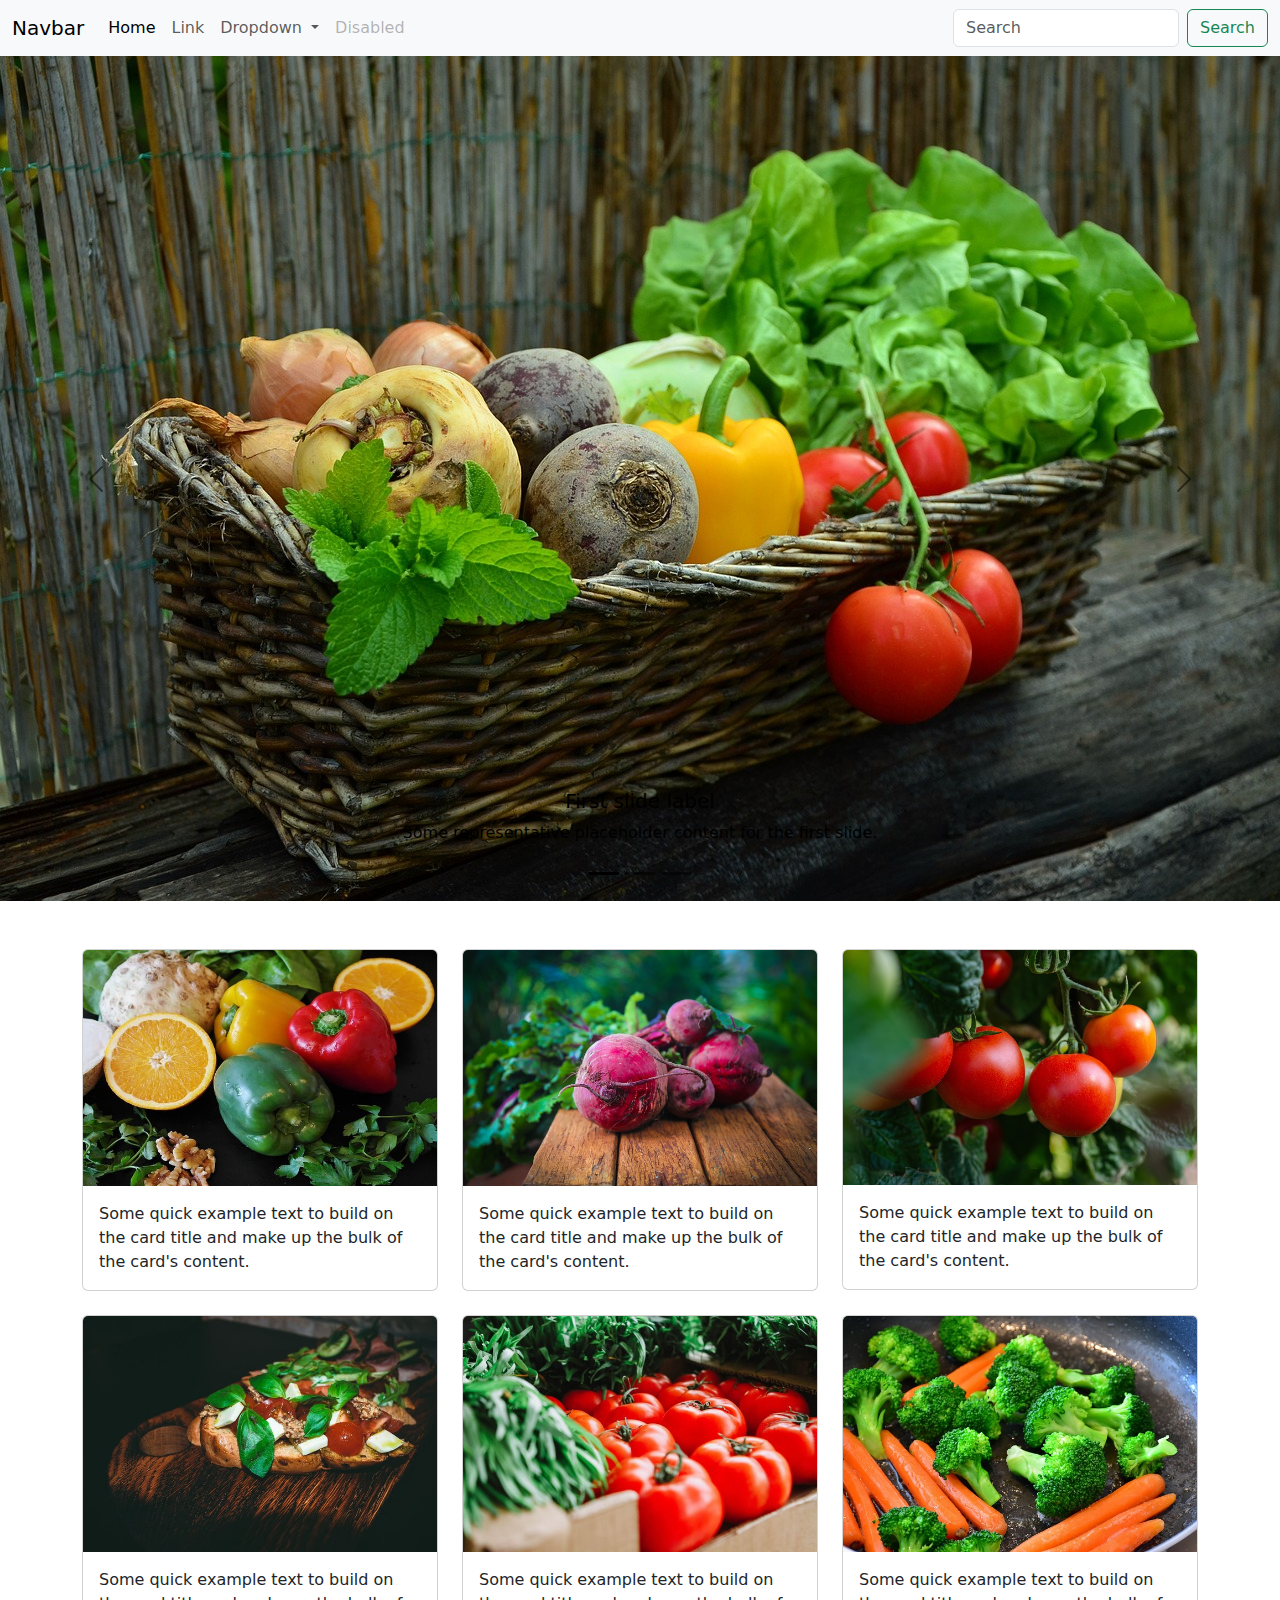
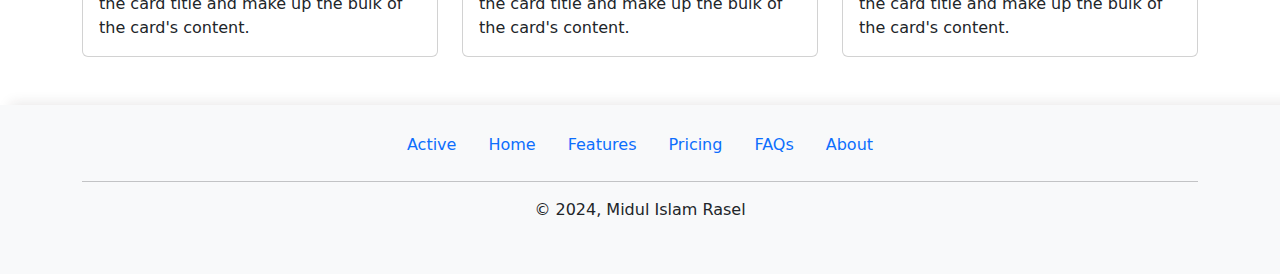
==== index.html @ ae94a830 "Add" ====
<!DOCTYPE html>
<html lang="en">
  <head>
    <meta charset="utf-8" />
    <meta name="viewport" content="width=device-width, initial-scale=1" />
    <title>Bootstrap demo</title>
    <link
      href="https://cdn.jsdelivr.net/npm/bootstrap@5.3.3/dist/css/bootstrap.min.css"
      rel="stylesheet"
      integrity="sha384-QWTKZyjpPEjISv5WaRU9OFeRpok6YctnYmDr5pNlyT2bRjXh0JMhjY6hW+ALEwIH"
      crossorigin="anonymous"
    />

    <style>
      .carousel-item {
        height: 92vh;
        height: calc(100vh - 55px);
      }
      .box_shadow {
        bottom: 1px solid #bababa;
        padding: 20px 0px;
        box-shadow: rgba(35, 33, 33, 0.1) 12px 0px 12px 2px;
      }
    </style>
  </head>
  <body>
    <nav class="navbar navbar-expand-lg bg-body-tertiary">
      <div class="container-fluid">
        <a class="navbar-brand" href="#">Navbar</a>
        <button
          class="navbar-toggler"
          type="button"
          data-bs-toggle="collapse"
          data-bs-target="#navbarSupportedContent"
          aria-controls="navbarSupportedContent"
          aria-expanded="false"
          aria-label="Toggle navigation"
        >
          <span class="navbar-toggler-icon"></span>
        </button>
        <div class="collapse navbar-collapse" id="navbarSupportedContent">
          <ul class="navbar-nav me-auto mb-2 mb-lg-0">
            <li class="nav-item">
              <a class="nav-link active" aria-current="page" href="#">Home</a>
            </li>
            <li class="nav-item">
              <a class="nav-link" href="#">Link</a>
            </li>
            <li class="nav-item dropdown">
              <a
                class="nav-link dropdown-toggle"
                href="#"
                role="button"
                data-bs-toggle="dropdown"
                aria-expanded="false"
              >
                Dropdown
              </a>
              <ul class="dropdown-menu">
                <li><a class="dropdown-item" href="#">Action</a></li>
                <li><a class="dropdown-item" href="#">Another action</a></li>
                <li><hr class="dropdown-divider" /></li>
                <li>
                  <a class="dropdown-item" href="#">Something else here</a>
                </li>
              </ul>
            </li>
            <li class="nav-item">
              <a class="nav-link disabled" aria-disabled="true">Disabled</a>
            </li>
          </ul>
          <form class="d-flex" role="search">
            <input
              class="form-control me-2"
              type="search"
              placeholder="Search"
              aria-label="Search"
            />
            <button class="btn btn-outline-success" type="submit">
              Search
            </button>
          </form>
        </div>
      </div>
    </nav>
    <!-- =========Carusel start======== -->
    <div id="carouselExampleDark" class="carousel carousel-dark slide">
      <div class="carousel-indicators">
        <button
          type="button"
          data-bs-target="#carouselExampleDark"
          data-bs-slide-to="0"
          class="active"
          aria-current="true"
          aria-label="Slide 1"
        ></button>
        <button
          type="button"
          data-bs-target="#carouselExampleDark"
          data-bs-slide-to="1"
          aria-label="Slide 2"
        ></button>
        <button
          type="button"
          data-bs-target="#carouselExampleDark"
          data-bs-slide-to="2"
          aria-label="Slide 3"
        ></button>
      </div>
      <div class="carousel-inner">
        <div class="carousel-item active" data-bs-interval="10000">
          <div>
            <img src="img03.jpg" class="d-block w-100" alt="..." />
          </div>
          <div class="carousel-caption d-none d-md-block">
            <h5>First slide label</h5>
            <p>Some representative placeholder content for the first slide.</p>
          </div>
        </div>
        <div class="carousel-item" data-bs-interval="2000">
          <img src="img02.jpg" class="d-block w-100" alt="..." />
          <div class="carousel-caption d-none d-md-block">
            <h5>Second slide label</h5>
            <p>Some representative placeholder content for the second slide.</p>
          </div>
        </div>
        <div class="carousel-item">
          <img src="img03.jpg" class="d-block w-100" alt="..." />
          <div class="carousel-caption d-none d-md-block">
            <h5>Third slide label</h5>
            <p>Some representative placeholder content for the third slide.</p>
          </div>
        </div>
      </div>
      <button
        class="carousel-control-prev"
        type="button"
        data-bs-target="#carouselExampleDark"
        data-bs-slide="prev"
      >
        <span class="carousel-control-prev-icon" aria-hidden="true"></span>
        <span class="visually-hidden">Previous</span>
      </button>
      <button
        class="carousel-control-next"
        type="button"
        data-bs-target="#carouselExampleDark"
        data-bs-slide="next"
      >
        <span class="carousel-control-next-icon" aria-hidden="true"></span>
        <span class="visually-hidden">Next</span>
      </button>
    </div>
    <!-- =========Carusel end======== -->

    <br /><br />
    <!-- ======== card End ======== -->
    <div>
      <div class="container">
        <div class="row ">
          <div class="col-sm-12 col-md-6 col-lg-4 mb-3 mb-sm-0">
            <div class="card mb-4" style="max-width: 25rem">
              <img src="card01.jpg" class="card-img-top" alt="..." />
              <div class="card-body">
                <p class="card-text">
                  Some quick example text to build on the card title and make up
                  the bulk of the card's content.
                </p>
              </div>
            </div>
          </div>
          <div class="col-sm-12 col-md-6 col-lg-4 mb-3 mb-sm-0">
            <div class="card" style="max-width: 25rem">
              <img src="card02.jpg" class="card-img-top" alt="..." />
              <div class="card-body">
                <p class="card-text">
                  Some quick example text to build on the card title and make up
                  the bulk of the card's content.
                </p>
              </div>
            </div>
          </div>
          <div class="col-sm-12 col-md-6 col-lg-4 mb-3 mb-sm-0">
            <div class="card" style="max-width: 25rem">
              <img src="card03.jpg" class="card-img-top" alt="..." />
              <div class="card-body">
                <p class="card-text">
                  Some quick example text to build on the card title and make up
                  the bulk of the card's content.
                </p>
              </div>
            </div>
          </div>
          <div class="col-sm-12 col-md-6 col-lg-4 mb-3 mb-sm-0">
            <div class="card" style="max-width: 25rem">
              <img src="card04.jpg" class="card-img-top" alt="..." />
              <div class="card-body">
                <p class="card-text">
                  Some quick example text to build on the card title and make up
                  the bulk of the card's content.
                </p>
              </div>
            </div>
          </div>
          <div class="col-sm-12 col-md-6 col-lg-4 mb-3 mb-sm-0">
            <div class="card" style="max-width: 25rem">
              <img src="card05.jpg" class="card-img-top" alt="..." />
              <div class="card-body">
                <p class="card-text">
                  Some quick example text to build on the card title and make up
                  the bulk of the card's content.
                </p>
              </div>
            </div>
          </div>
          <div class="col-sm-12 col-md-6 col-lg-4 mb-3 mb-sm-0">
            <div class="card" style="max-width: 25rem">
              <img src="card06.jpg" class="card-img-top" alt="..." />
              <div class="card-body">
                <p class="card-text">
                  Some quick example text to build on the card title and make up
                  the bulk of the card's content.
                </p>
              </div>
            </div>
          </div>
        </div>
        <!-- ========--->
      </div>
    </div>
    <!-- ======== Card End ======= -->
    <br /><br />
    <!-- ==========Footer start======== -->
    <div class="text-center bg-light box_shadow">
      <div class="d-flex justify-content-center">
        <ul class="nav">
          <li class="nav-item">
            <a class="nav-link" aria-current="page" href="#">Active</a>
          </li>
          <li class="nav-item">
            <a class="nav-link" href="#">Home</a>
          </li>
          <li class="nav-item">
            <a class="nav-link" href="#">Features</a>
          </li>
          <li class="nav-item">
            <a class="nav-link" aria-disabled="true">Pricing</a>
          </li>
          <li class="nav-item">
            <a class="nav-link" aria-disabled="true">FAQs</a>
          </li>
          <li class="nav-item">
            <a class="nav-link" aria-disabled="true">About</a>
          </li>
        </ul>
        </div>
        <div class="container">
          <hr />
        </div>
        <p class="pb-3">© 2024, Midul Islam Rasel</p>
      </div>
    </div>
    <!-- ==========Footer End======== -->

    <script
      src="https://cdn.jsdelivr.net/npm/bootstrap@5.3.3/dist/js/bootstrap.bundle.min.js"
      integrity="sha384-YvpcrYf0tY3lHB60NNkmXc5s9fDVZLESaAA55NDzOxhy9GkcIdslK1eN7N6jIeHz"
      crossorigin="anonymous"
    ></script>
  </body>
</html>
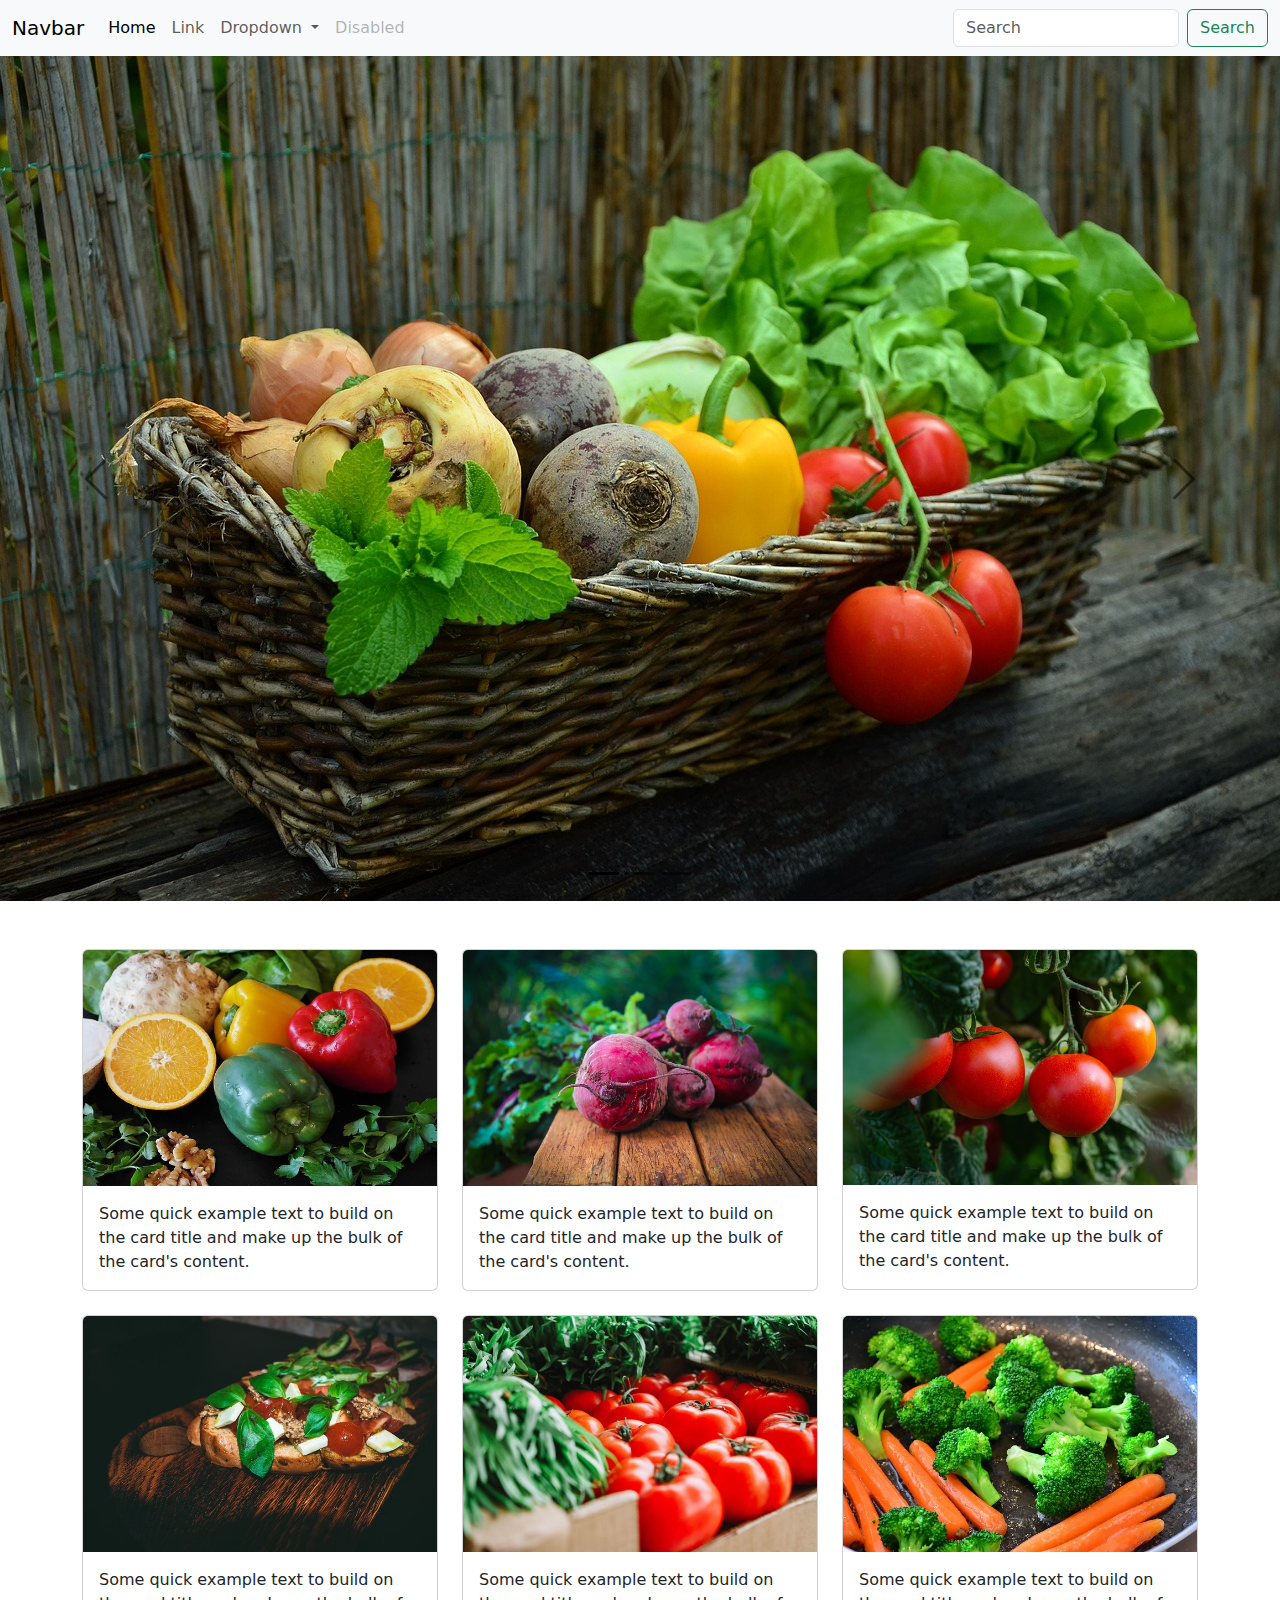
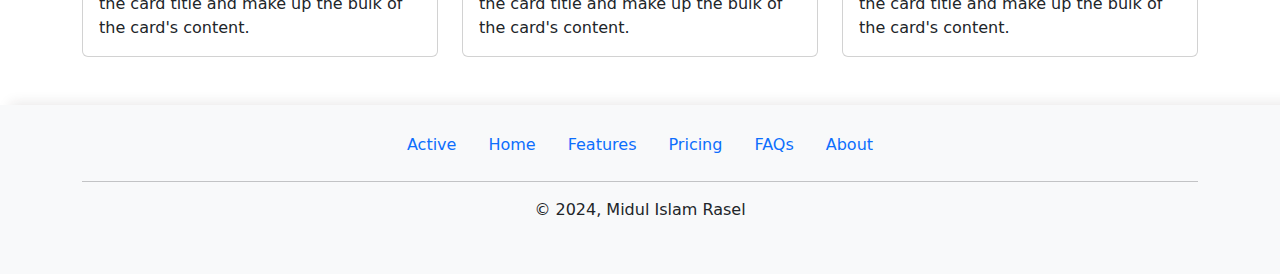
==== commit ac0d6388: "Add" ====
--- a/index.html
+++ b/index.html
@@ -13,7 +13,7 @@
 
     <style>
       .carousel-item {
-        height: 92vh;
+        /* height: 92vh; */
         height: calc(100vh - 55px);
       }
       .box_shadow {
@@ -21,6 +21,16 @@
         padding: 20px 0px;
         box-shadow: rgba(35, 33, 33, 0.1) 12px 0px 12px 2px;
       }
+      span.carousel-control-next-icon {
+        color: red;
+        width: 52px;
+        height: 50px;
+      }
+      span.carousel-control-prev-icon {
+        width: 52px;
+        height: 50px;
+      }
+
     </style>
   </head>
   <body>
@@ -109,27 +119,27 @@
       </div>
       <div class="carousel-inner">
         <div class="carousel-item active" data-bs-interval="10000">
-          <div>
+          <div class="w-100">
             <img src="img03.jpg" class="d-block w-100" alt="..." />
           </div>
-          <div class="carousel-caption d-none d-md-block">
+          <!-- <div class="carousel-caption d-none d-md-block">
             <h5>First slide label</h5>
             <p>Some representative placeholder content for the first slide.</p>
-          </div>
+          </div> -->
         </div>
         <div class="carousel-item" data-bs-interval="2000">
           <img src="img02.jpg" class="d-block w-100" alt="..." />
-          <div class="carousel-caption d-none d-md-block">
+          <!-- <div class="carousel-caption d-none d-md-block">
             <h5>Second slide label</h5>
             <p>Some representative placeholder content for the second slide.</p>
-          </div>
+          </div> -->
         </div>
         <div class="carousel-item">
           <img src="img03.jpg" class="d-block w-100" alt="..." />
-          <div class="carousel-caption d-none d-md-block">
+          <!-- <div class="carousel-caption d-none d-md-block">
             <h5>Third slide label</h5>
             <p>Some representative placeholder content for the third slide.</p>
-          </div>
+          </div> -->
         </div>
       </div>
       <button
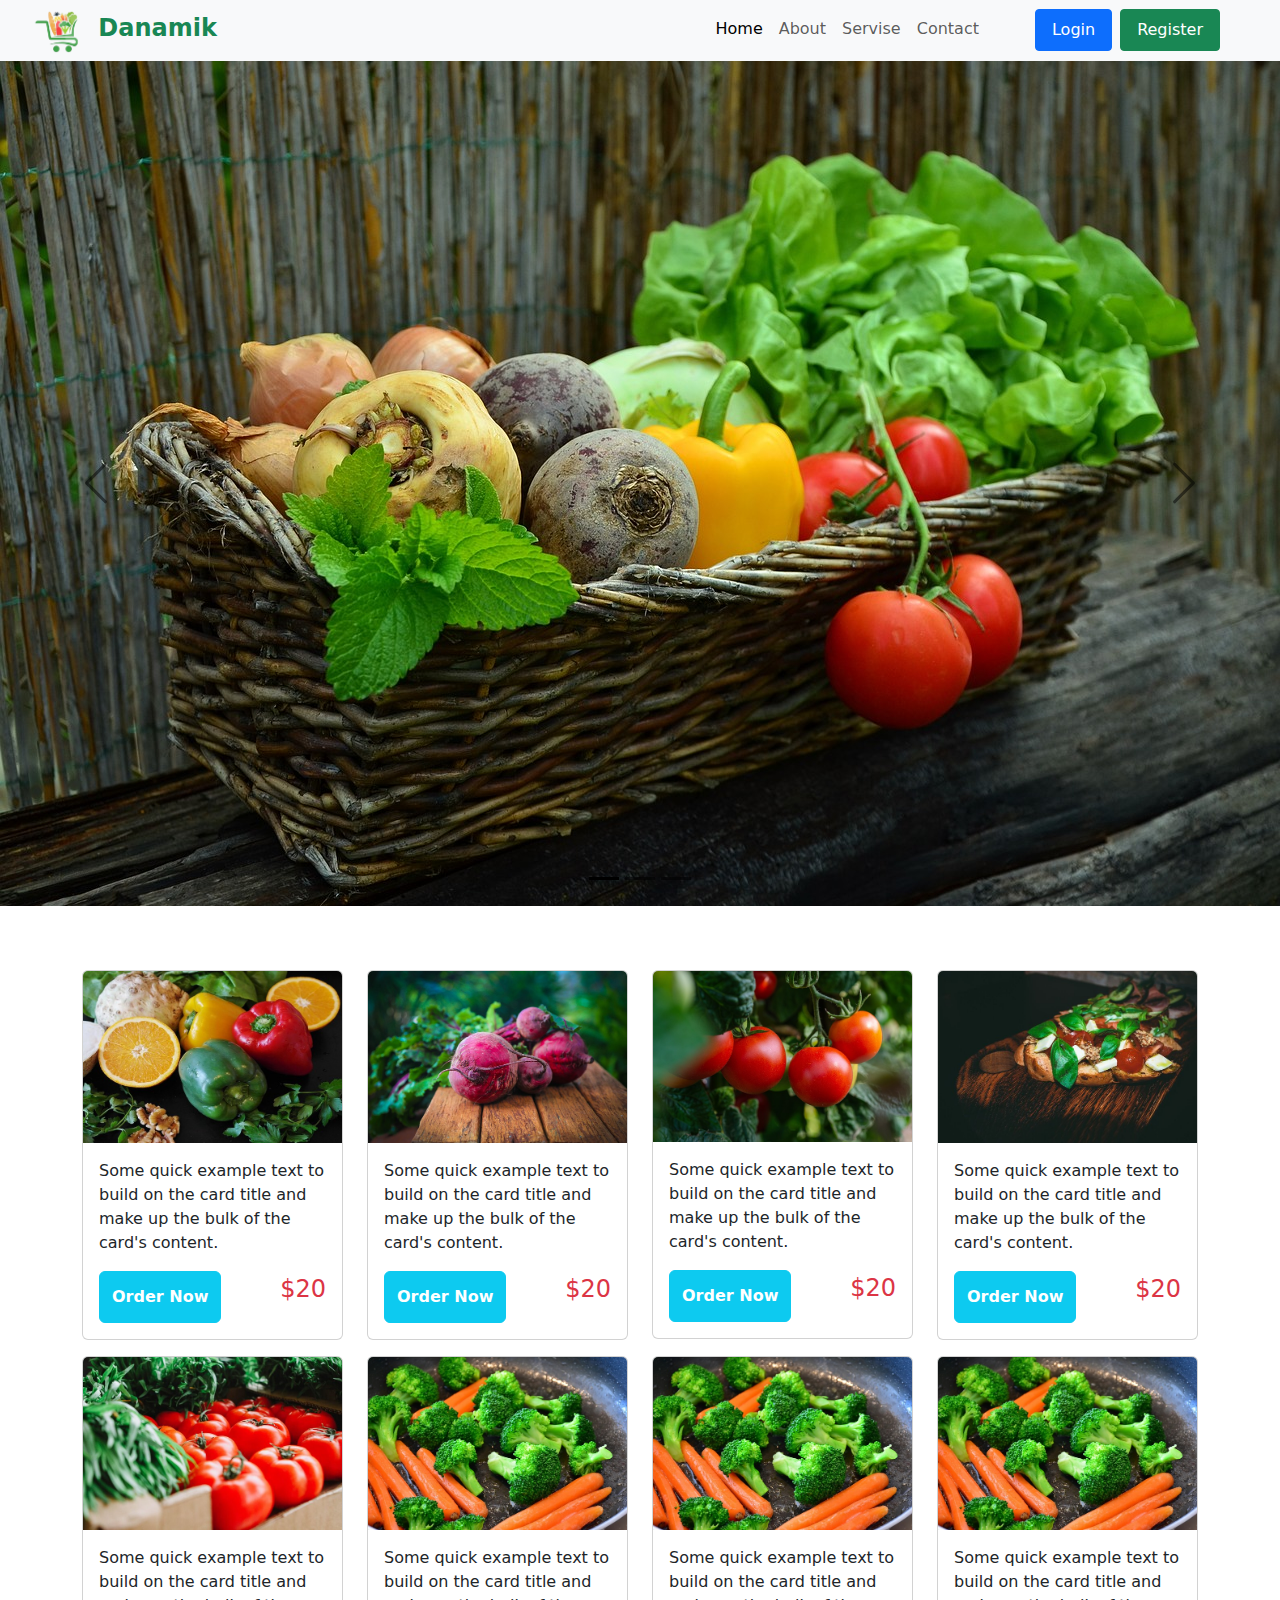
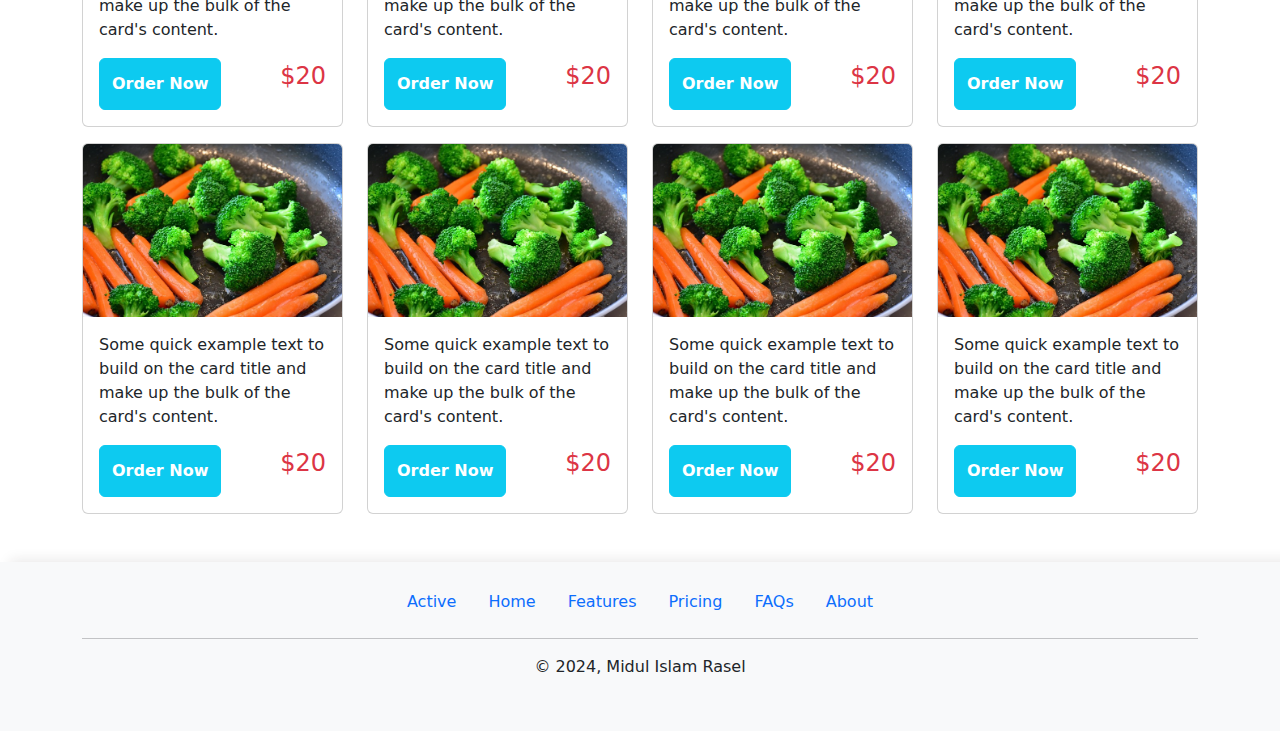
==== commit 43e95ee5: "Add" ====
--- a/index.html
+++ b/index.html
@@ -34,9 +34,19 @@
     </style>
   </head>
   <body>
+    <!-- ====Navbar start====== -->
     <nav class="navbar navbar-expand-lg bg-body-tertiary">
       <div class="container-fluid">
-        <a class="navbar-brand" href="#">Navbar</a>
+        <div>
+          <a class="navbar-brand" href="#">
+            <img
+              src="Logo/logo2.png"
+              alt=""
+              style="padding-left: 20px; max-width: 80px"
+            />
+            <span class="fs-4 text-success fw-semibold">Danamik</span>
+          </a>
+        </div>
         <button
           class="navbar-toggler"
           type="button"
@@ -48,51 +58,91 @@
         >
           <span class="navbar-toggler-icon"></span>
         </button>
+        <div class="w-75"></div>
         <div class="collapse navbar-collapse" id="navbarSupportedContent">
-          <ul class="navbar-nav me-auto mb-2 mb-lg-0">
-            <li class="nav-item">
-              <a class="nav-link active" aria-current="page" href="#">Home</a>
+          <div class="Navbar__menu pe-5">
+            <ul class="navbar-nav me-auto mb-2 mb-lg-0">
+              <li class="nav-item">
+                <a class="nav-link navbar__itmes active" aria-current="page" href="index.html">Home</a>
+              </li>
+              <li class="nav-item">
+                <a class="nav-link navbar__itmes" href="About.html">About</a>
+              </li>
+    
+              <li class="nav-item hoo">
+                <a class="nav-link navbar__itmes" href="Servise.html">Servise</a>
+              </li>
+              <li class="nav-item">
+                <a class="nav-link navbar__itmes" href="Contact.html" >Contact</a>
+              </li>
+            <div class="d-flex ms-5">
+              <a href="login.html" class="btn btn-primary px-3 py-2 rounded-1 me-2">Login</a>
+              <a href="Registration.html" class="btn btn-success px-3 py-2 rounded-1">Register</a>
+            </div>
+          </ul>
+          </div>
+        </div>
+      </div>
+    </nav>
+    <!-- ====Navbar End ======== -->
+
+
+
+
+
+    <!-- ============== -->
+    <!-- <a class="btn btn-primary" data-bs-toggle="offcanvas" href="#offcanvasExample" role="button" aria-controls="offcanvasExample">
+      Link with href
+    </a>
+ 
+    
+    <div class="offcanvas offcanvas-start" tabindex="-1" id="offcanvasExample" aria-labelledby="offcanvasExampleLabel">
+      <div class="offcanvas-header">
+        <h5 class="offcanvas-title" id="offcanvasExampleLabel">Offcanvas</h5>
+        <button type="button" class="btn-close" data-bs-dismiss="offcanvas" aria-label="Close"></button>
+      </div>
+      <div class="offcanvas-body">
+          <ul>
+            <li><a href="#">Home</a></li>
+            <li><a href="#">Home</a></li>
+            <li><a href="#">Home</a>
+              <li class="nav-item dropdown">
+                <a
+                  class="nav-link dropdown-toggle"
+                  href="#"
+                  role="button"
+                  data-bs-toggle="dropdown"
+                  aria-expanded="false"
+                >
+                  Dropdown
+                </a>
+                <ul class="dropdown-menu">
+                  <li><a class="dropdown-item" href="#">Action</a></li>
+                  <li><a class="dropdown-item" href="#">Another action</a></li>
+                  <li><hr class="dropdown-divider" /></li>
+                  <li>
+                    <a class="dropdown-item" href="#">Something else here</a>
+                  </li>
+             
+                  
+                </ul>
+              </li>
+              
             </li>
-            <li class="nav-item">
-              <a class="nav-link" href="#">Link</a>
-            </li>
-            <li class="nav-item dropdown">
-              <a
-                class="nav-link dropdown-toggle"
-                href="#"
-                role="button"
-                data-bs-toggle="dropdown"
-                aria-expanded="false"
-              >
-                Dropdown
-              </a>
-              <ul class="dropdown-menu">
-                <li><a class="dropdown-item" href="#">Action</a></li>
-                <li><a class="dropdown-item" href="#">Another action</a></li>
-                <li><hr class="dropdown-divider" /></li>
-                <li>
-                  <a class="dropdown-item" href="#">Something else here</a>
-                </li>
-              </ul>
-            </li>
-            <li class="nav-item">
-              <a class="nav-link disabled" aria-disabled="true">Disabled</a>
-            </li>
+            <li><a href="#">Home 01</a></li>
+            <li><a href="#">Home</a></li>
+            <li><a href="#">Home</a></li>
+            <li><a href="#">Home</a></li>
+            <li><a href="#">Home</a></li>
+            <li><a href="#">Home</a></li>
+            <li><a href="#">Home</a></li>
+            <li><a href="#">Home</a></li>
+            <li><a href="#">Home</a></li>
+            <li><a href="#">Home</a></li>
+            <li><a href="#">Home</a></li>
           </ul>
-          <form class="d-flex" role="search">
-            <input
-              class="form-control me-2"
-              type="search"
-              placeholder="Search"
-              aria-label="Search"
-            />
-            <button class="btn btn-outline-success" type="submit">
-              Search
-            </button>
-          </form>
-        </div>
-      </div>
-    </nav>
+      </div>
+    </div> -->
     <!-- =========Carusel start======== -->
     <div id="carouselExampleDark" class="carousel carousel-dark slide">
       <div class="carousel-indicators">
@@ -168,18 +218,22 @@
     <div>
       <div class="container">
         <div class="row ">
-          <div class="col-sm-12 col-md-6 col-lg-4 mb-3 mb-sm-0">
-            <div class="card mb-4" style="max-width: 25rem">
+          <div class="col-sm-6 mt-3 col-md-4 col-lg-3 mb-3 mb-sm-0">
+            <div class="card" style="max-width: 25rem">
               <img src="card01.jpg" class="card-img-top" alt="..." />
               <div class="card-body">
                 <p class="card-text">
                   Some quick example text to build on the card title and make up
                   the bulk of the card's content.
                 </p>
-              </div>
-            </div>
-          </div>
-          <div class="col-sm-12 col-md-6 col-lg-4 mb-3 mb-sm-0">
+                <div class="d-flex justify-content-between">
+                  <button class="btn btn-info text-white fw-semibold">Order Now</button>
+                  <p class="fs-4 text-danger">$20</p>
+                </div>
+              </div>
+            </div>
+          </div>
+          <div class="col-sm-6 mt-3 col-md-4 col-lg-3 mb-3 mb-sm-0">
             <div class="card" style="max-width: 25rem">
               <img src="card02.jpg" class="card-img-top" alt="..." />
               <div class="card-body">
@@ -187,10 +241,15 @@
                   Some quick example text to build on the card title and make up
                   the bulk of the card's content.
                 </p>
-              </div>
-            </div>
-          </div>
-          <div class="col-sm-12 col-md-6 col-lg-4 mb-3 mb-sm-0">
+                <div class="d-flex justify-content-between">
+                  <button class="btn btn-info text-white fw-semibold">Order Now</button>
+                  <p class="fs-4 text-danger">$20</p>
+                </div>
+               
+              </div>
+            </div>
+          </div>
+          <div class="col-sm-6 mt-3 col-md-4 col-lg-3 mb-3 mb-sm-0">
             <div class="card" style="max-width: 25rem">
               <img src="card03.jpg" class="card-img-top" alt="..." />
               <div class="card-body">
@@ -198,10 +257,14 @@
                   Some quick example text to build on the card title and make up
                   the bulk of the card's content.
                 </p>
-              </div>
-            </div>
-          </div>
-          <div class="col-sm-12 col-md-6 col-lg-4 mb-3 mb-sm-0">
+                <div class="d-flex justify-content-between">
+                  <button class="btn btn-info text-white fw-semibold">Order Now</button>
+                  <p class="fs-4 text-danger">$20</p>
+                </div>
+              </div>
+            </div>
+          </div>
+          <div class="col-sm-6 mt-3 col-md-4 col-lg-3 mb-3 mb-sm-0">
             <div class="card" style="max-width: 25rem">
               <img src="card04.jpg" class="card-img-top" alt="..." />
               <div class="card-body">
@@ -209,10 +272,14 @@
                   Some quick example text to build on the card title and make up
                   the bulk of the card's content.
                 </p>
-              </div>
-            </div>
-          </div>
-          <div class="col-sm-12 col-md-6 col-lg-4 mb-3 mb-sm-0">
+                <div class="d-flex justify-content-between">
+                  <button class="btn btn-info text-white fw-semibold">Order Now</button>
+                  <p class="fs-4 text-danger">$20</p>
+                </div>
+              </div>
+            </div>
+          </div>
+          <div class="col-sm-6 mt-3 col-md-4 col-lg-3 mb-3 mb-sm-0">
             <div class="card" style="max-width: 25rem">
               <img src="card05.jpg" class="card-img-top" alt="..." />
               <div class="card-body">
@@ -220,17 +287,116 @@
                   Some quick example text to build on the card title and make up
                   the bulk of the card's content.
                 </p>
-              </div>
-            </div>
-          </div>
-          <div class="col-sm-12 col-md-6 col-lg-4 mb-3 mb-sm-0">
-            <div class="card" style="max-width: 25rem">
-              <img src="card06.jpg" class="card-img-top" alt="..." />
-              <div class="card-body">
-                <p class="card-text">
-                  Some quick example text to build on the card title and make up
-                  the bulk of the card's content.
-                </p>
+                <div class="d-flex justify-content-between">
+                  <button class="btn btn-info text-white fw-semibold">Order Now</button>
+                  <p class="fs-4 text-danger">$20</p>
+                </div>
+              </div>
+            </div>
+          </div>
+          <div class="col-sm-6 mt-3 col-md-4 col-lg-3 mb-3 mb-sm-0">
+            <div class="card" style="max-width: 25rem">
+              <img src="card06.jpg" class="card-img-top" alt="..." />
+              <div class="card-body">
+                <p class="card-text">
+                  Some quick example text to build on the card title and make up
+                  the bulk of the card's content.
+                </p>
+                <div class="d-flex justify-content-between">
+                  <button class="btn btn-info text-white fw-semibold">Order Now</button>
+                  <p class="fs-4 text-danger">$20</p>
+                </div>
+              </div>
+            </div>
+          </div>
+          <div class="col-sm-6 mt-3 col-md-4 col-lg-3 mb-3 mb-sm-0">
+            <div class="card" style="max-width: 25rem">
+              <img src="card06.jpg" class="card-img-top" alt="..." />
+              <div class="card-body">
+                <p class="card-text">
+                  Some quick example text to build on the card title and make up
+                  the bulk of the card's content.
+                </p>
+
+                <div class="d-flex justify-content-between">
+                  <button class="btn btn-info text-white fw-semibold">Order Now</button>
+                  <p class="fs-4 text-danger">$20</p>
+                </div>
+              </div>
+            </div>
+          </div>
+          <div class="col-sm-6 mt-3 col-md-4 col-lg-3 mb-3 mb-sm-0">
+            <div class="card" style="max-width: 25rem">
+              <img src="card06.jpg" class="card-img-top" alt="..." />
+              <div class="card-body">
+                <p class="card-text">
+                  Some quick example text to build on the card title and make up
+                  the bulk of the card's content.
+                </p>
+                <div class="d-flex justify-content-between">
+                  <button class="btn btn-info text-white fw-semibold">Order Now</button>
+                  <p class="fs-4 text-danger">$20</p>
+                </div>
+              </div>
+            </div>
+          </div>
+          <div class="col-sm-6 mt-3 col-md-4 col-lg-3 mb-3 mb-sm-0">
+            <div class="card" style="max-width: 25rem">
+              <img src="card06.jpg" class="card-img-top" alt="..." />
+              <div class="card-body">
+                <p class="card-text">
+                  Some quick example text to build on the card title and make up
+                  the bulk of the card's content.
+                </p>
+                <div class="d-flex justify-content-between">
+                  <button class="btn btn-info text-white fw-semibold">Order Now</button>
+                  <p class="fs-4 text-danger">$20</p>
+                </div>
+              </div>
+            </div>
+          </div>
+          <div class="col-sm-6 mt-3 col-md-4 col-lg-3 mb-3 mb-sm-0">
+            <div class="card" style="max-width: 25rem">
+              <img src="card06.jpg" class="card-img-top" alt="..." />
+              <div class="card-body">
+                <p class="card-text">
+                  Some quick example text to build on the card title and make up
+                  the bulk of the card's content.
+                </p>
+                <div class="d-flex justify-content-between">
+                  <button class="btn btn-info text-white fw-semibold">Order Now</button>
+                  <p class="fs-4 text-danger">$20</p>
+                </div>
+              </div>
+            </div>
+          </div>
+          <div class="col-sm-6 mt-3 col-md-4 col-lg-3 mb-3 mb-sm-0">
+            <div class="card" style="max-width: 25rem">
+              <img src="card06.jpg" class="card-img-top" alt="..." />
+              <div class="card-body">
+                <p class="card-text">
+                  Some quick example text to build on the card title and make up
+                  the bulk of the card's content.
+                </p>
+                <div class="d-flex justify-content-between">
+                  <button class="btn btn-info text-white fw-semibold">Order Now</button>
+                  <p class="fs-4 text-danger">$20</p>
+                </div>
+              </div>
+            </div>
+          </div>
+          <div class="col-sm-6 mt-3 col-md-4 col-lg-3 mb-3 mb-sm-0">
+            <div class="card" style="max-width: 25rem">
+              <img src="card06.jpg" class="card-img-top" alt="..." />
+              <div class="card-body">
+                <p class="card-text">
+                  Some quick example text to build on the card title and make up
+                  the bulk of the card's content.
+                </p>
+                <div class="d-flex justify-content-between">
+                  <button class="btn btn-info text-white fw-semibold">Order Now</button>
+                  <p class="fs-4 text-danger">$20</p>
+                </div>
               </div>
             </div>
           </div>
